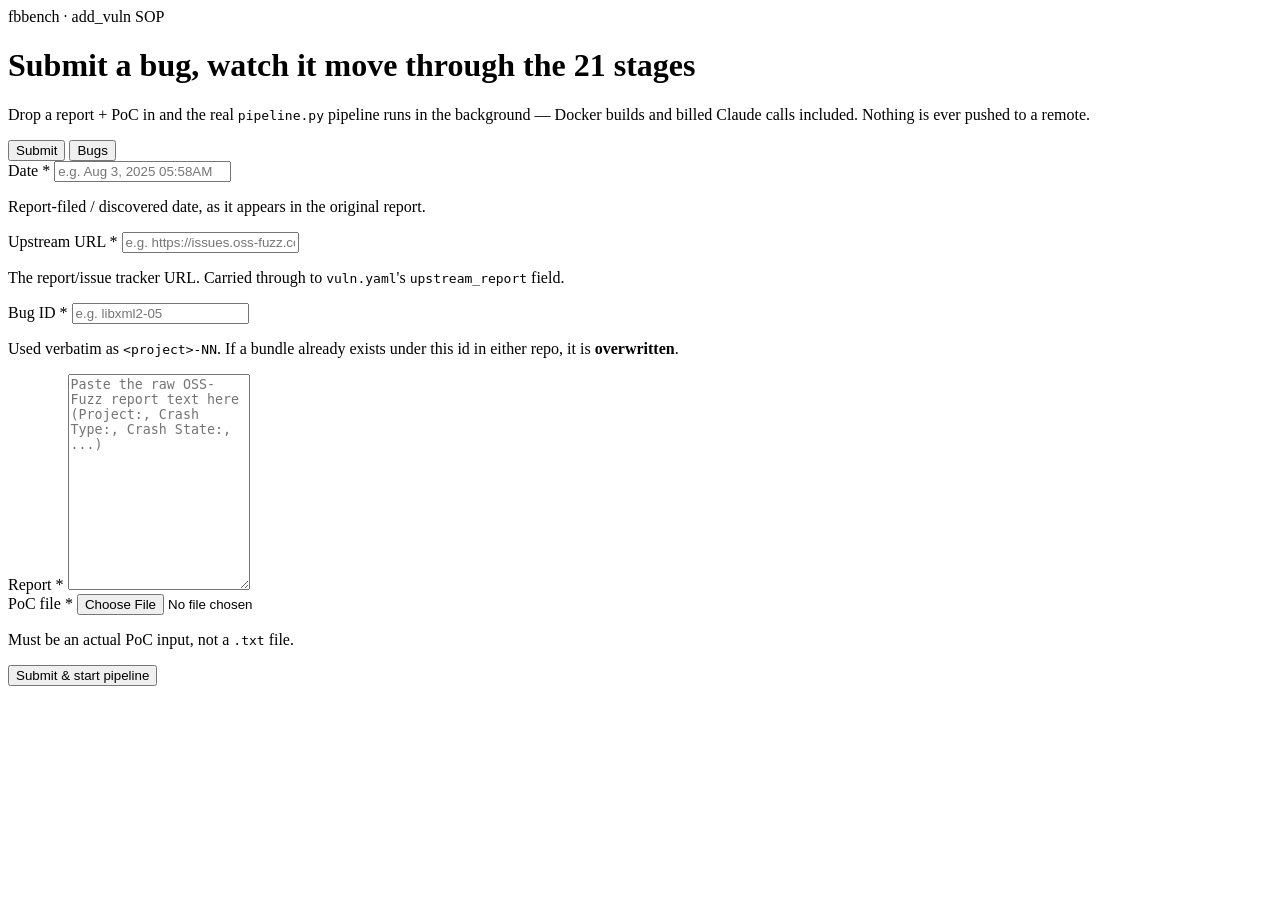
==== AddVulnSOP/webapp/static/index.html @ 46da32dd "Add a web UI, and make the pipeline safe to re-run and to run in parallel Web UI (AddVulnSOP/webapp/" ====
<!doctype html>
<html lang="en">
<head>
<meta charset="utf-8">
<meta name="viewport" content="width=device-width, initial-scale=1">
<title>add_vuln SOP</title>
<link rel="stylesheet" href="/styles.css">
</head>
<body>
<div class="wrap">
  <header class="hero">
    <div class="kick">fbbench &middot; add_vuln SOP</div>
    <h1>Submit a bug, watch it move through the 21 stages</h1>
    <p class="lede">Drop a report + PoC in and the real <code>pipeline.py</code> pipeline runs in the background &mdash; Docker builds and billed Claude calls included. Nothing is ever pushed to a remote.</p>
  </header>

  <nav class="tabs">
    <button class="tab-btn active" data-tab="submit">Submit</button>
    <button class="tab-btn" data-tab="bugs">Bugs</button>
  </nav>

  <section id="tab-submit" class="tab-panel active">
    <form id="submit-form">
      <div class="field">
        <label for="f-date">Date <span class="req">*</span></label>
        <input id="f-date" name="date" type="text" placeholder="e.g. Aug 3, 2025 05:58AM" required>
        <p class="hint">Report-filed / discovered date, as it appears in the original report.</p>
      </div>

      <div class="field">
        <label for="f-upstream">Upstream URL <span class="req">*</span></label>
        <input id="f-upstream" name="upstream" type="text" placeholder="e.g. https://issues.oss-fuzz.com/issues/435781342" required>
        <p class="hint">The report/issue tracker URL. Carried through to <code>vuln.yaml</code>'s <code>upstream_report</code> field.</p>
      </div>

      <div class="field">
        <label for="f-bug-id">Bug ID <span class="req">*</span></label>
        <input id="f-bug-id" name="bug_id" type="text" placeholder="e.g. libxml2-05" required>
        <p class="hint">Used verbatim as <code>&lt;project&gt;-NN</code>. If a bundle already exists under this id in either repo, it is <strong>overwritten</strong>.</p>
      </div>

      <div class="field">
        <label for="f-report">Report <span class="req">*</span></label>
        <textarea id="f-report" name="report" rows="14" placeholder="Paste the raw OSS-Fuzz report text here (Project:, Crash Type:, Crash State:, ...)" required></textarea>
      </div>

      <div class="field">
        <label for="f-poc">PoC file <span class="req">*</span></label>
        <input id="f-poc" name="poc" type="file" required>
        <p class="hint">Must be an actual PoC input, not a <code>.txt</code> file.</p>
      </div>

      <div id="form-errors" class="errors" hidden></div>

      <button type="submit" id="submit-btn">Submit &amp; start pipeline</button>
    </form>
  </section>

  <section id="tab-bugs" class="tab-panel">
    <div id="capacity" class="capacity" hidden></div>
    <div id="bug-list" class="bug-list"></div>
  </section>
</div>

<script src="/app.js"></script>
</body>
</html>
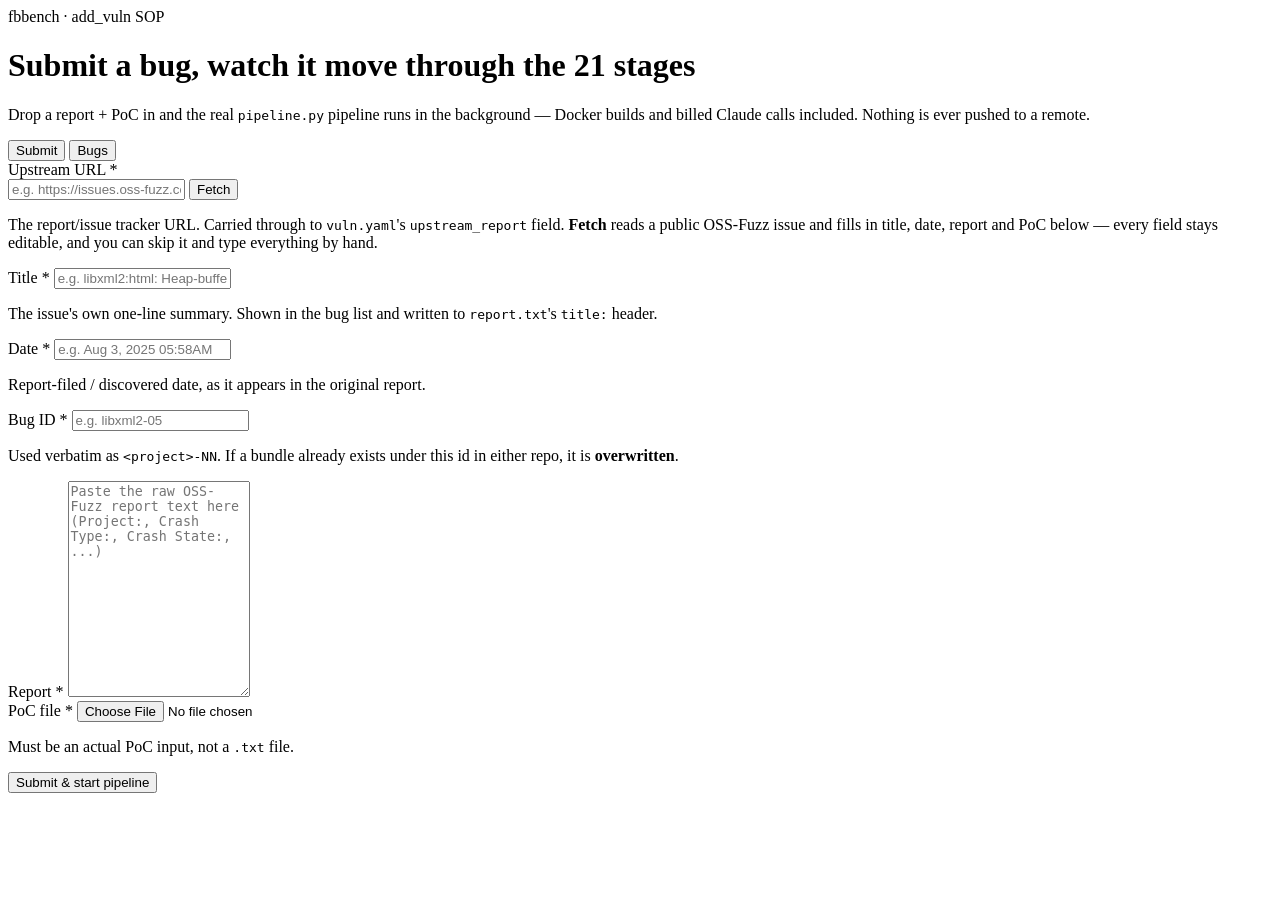
==== commit 05508d9a: "Pin the source a bundle is built from to the bug's own era, and verify what the agent produces Every" ====
--- a/AddVulnSOP/webapp/static/index.html
+++ b/AddVulnSOP/webapp/static/index.html
@@ -20,17 +20,28 @@
   </nav>
 
   <section id="tab-submit" class="tab-panel active">
-    <form id="submit-form">
+    <form id="submit-form" action="/api/bugs" method="post" enctype="multipart/form-data">
+      <div class="field">
+        <label for="f-upstream">Upstream URL <span class="req">*</span></label>
+        <div class="fetch-row">
+          <input id="f-upstream" name="upstream" type="text" placeholder="e.g. https://issues.oss-fuzz.com/issues/435781342" required>
+          <button type="button" id="fetch-btn">Fetch</button>
+        </div>
+        <p class="hint">The report/issue tracker URL. Carried through to <code>vuln.yaml</code>'s <code>upstream_report</code> field.
+          <strong>Fetch</strong> reads a public OSS-Fuzz issue and fills in title, date, report and PoC below &mdash; every field stays editable, and you can skip it and type everything by hand.</p>
+        <div id="fetch-status" class="fetch-status" hidden></div>
+      </div>
+
+      <div class="field">
+        <label for="f-title">Title <span class="req">*</span></label>
+        <input id="f-title" name="title" type="text" placeholder="e.g. libxml2:html: Heap-buffer-overflow in xmlSAX2Text" required>
+        <p class="hint">The issue's own one-line summary. Shown in the bug list and written to <code>report.txt</code>'s <code>title:</code> header.</p>
+      </div>
+
       <div class="field">
         <label for="f-date">Date <span class="req">*</span></label>
         <input id="f-date" name="date" type="text" placeholder="e.g. Aug 3, 2025 05:58AM" required>
         <p class="hint">Report-filed / discovered date, as it appears in the original report.</p>
-      </div>
-
-      <div class="field">
-        <label for="f-upstream">Upstream URL <span class="req">*</span></label>
-        <input id="f-upstream" name="upstream" type="text" placeholder="e.g. https://issues.oss-fuzz.com/issues/435781342" required>
-        <p class="hint">The report/issue tracker URL. Carried through to <code>vuln.yaml</code>'s <code>upstream_report</code> field.</p>
       </div>
 
       <div class="field">
